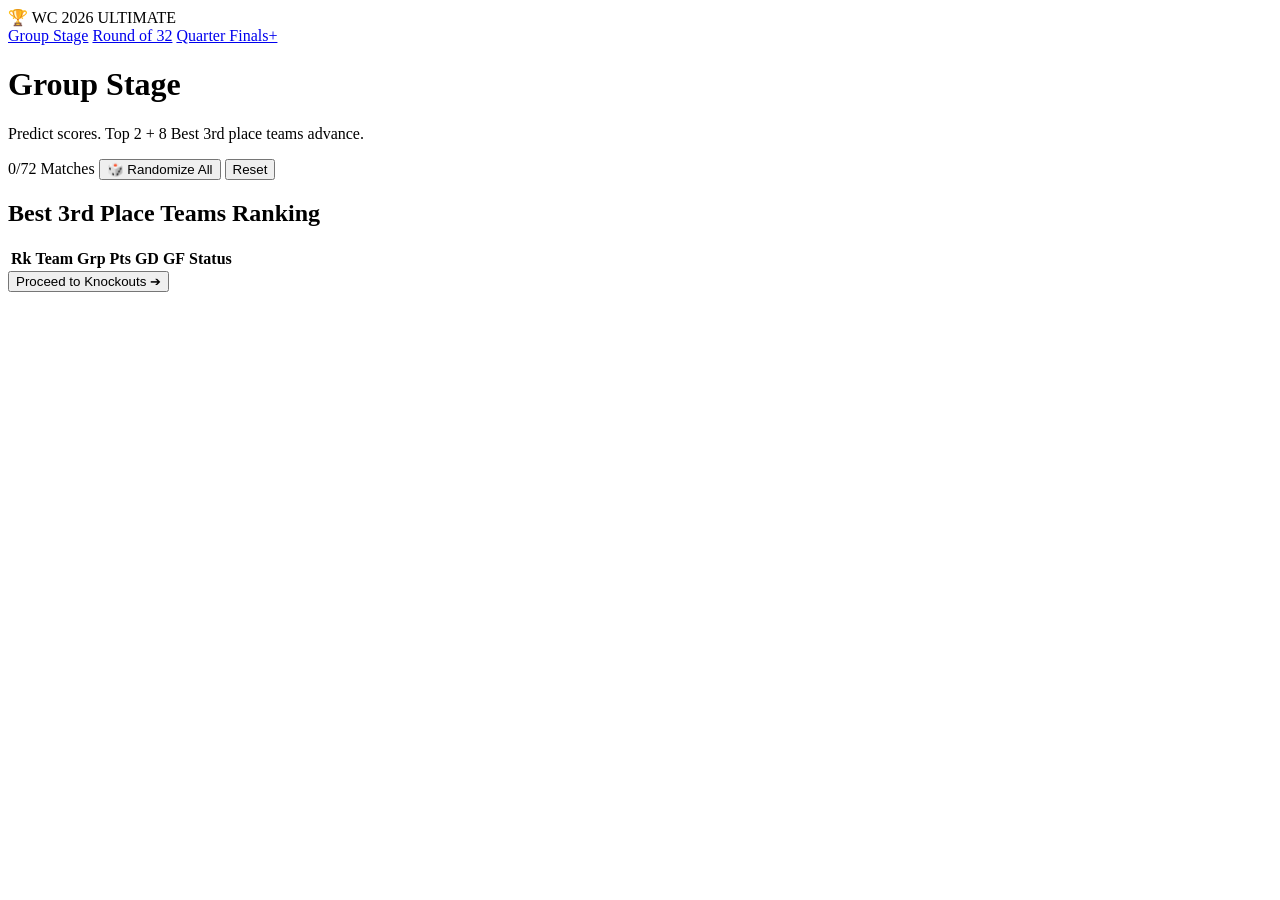
==== index.html @ 350a61d2 "Add files via upload" ====
<!DOCTYPE html>
<html lang="en">
<head>
    <meta charset="UTF-8">
    <meta name="viewport" content="width=device-width, initial-scale=1.0">
    <title>WC 2026 Predictor - Group Stage</title>
    <link rel="stylesheet" href="css/style.css">
    <link href="https://fonts.googleapis.com/css2?family=Montserrat:wght@400;700;900&display=swap" rel="stylesheet">
</head>
<body>
    <nav class="navbar">
        <div class="logo">🏆 WC 2026 ULTIMATE</div>
        <div class="links">
            <a href="groups.html" class="active">Group Stage</a>
            <a href="knockout-r32.html">Round of 32</a>
            <a href="knockout-finals.html">Quarter Finals+</a>
        </div>
    </nav>

    <div class="container fade-in">
        <header class="hero compact">
            <h1>Group Stage</h1>
            <p>Predict scores. Top 2 + 8 Best 3rd place teams advance.</p>
            <div class="status-bar">
                <span id="progress-text">0/72 Matches</span>
                <button onclick="app.randomizeGroups()" class="btn sm">🎲 Randomize All</button>
                <button onclick="app.resetGroups()" class="btn sm danger">Reset</button>
            </div>
        </header>

        <div id="groups-grid" class="groups-grid">
            </div>

        <div class="third-place-container">
            <h2>Best 3rd Place Teams Ranking</h2>
            <table class="table third-table">
                <thead>
                    <tr><th>Rk</th><th>Team</th><th>Grp</th><th>Pts</th><th>GD</th><th>GF</th><th>Status</th></tr>
                </thead>
                <tbody id="third-place-body"></tbody>
            </table>
        </div>

        <div class="actions">
            <button onclick="app.finalizeGroups()" class="btn primary">Proceed to Knockouts ➔</button>
        </div>
    </div>

    <script src="js/main.js"></script>
    <script>
        document.addEventListener('DOMContentLoaded', () => {
            app.initGroups();
        });
    </script>
</body>
</html>
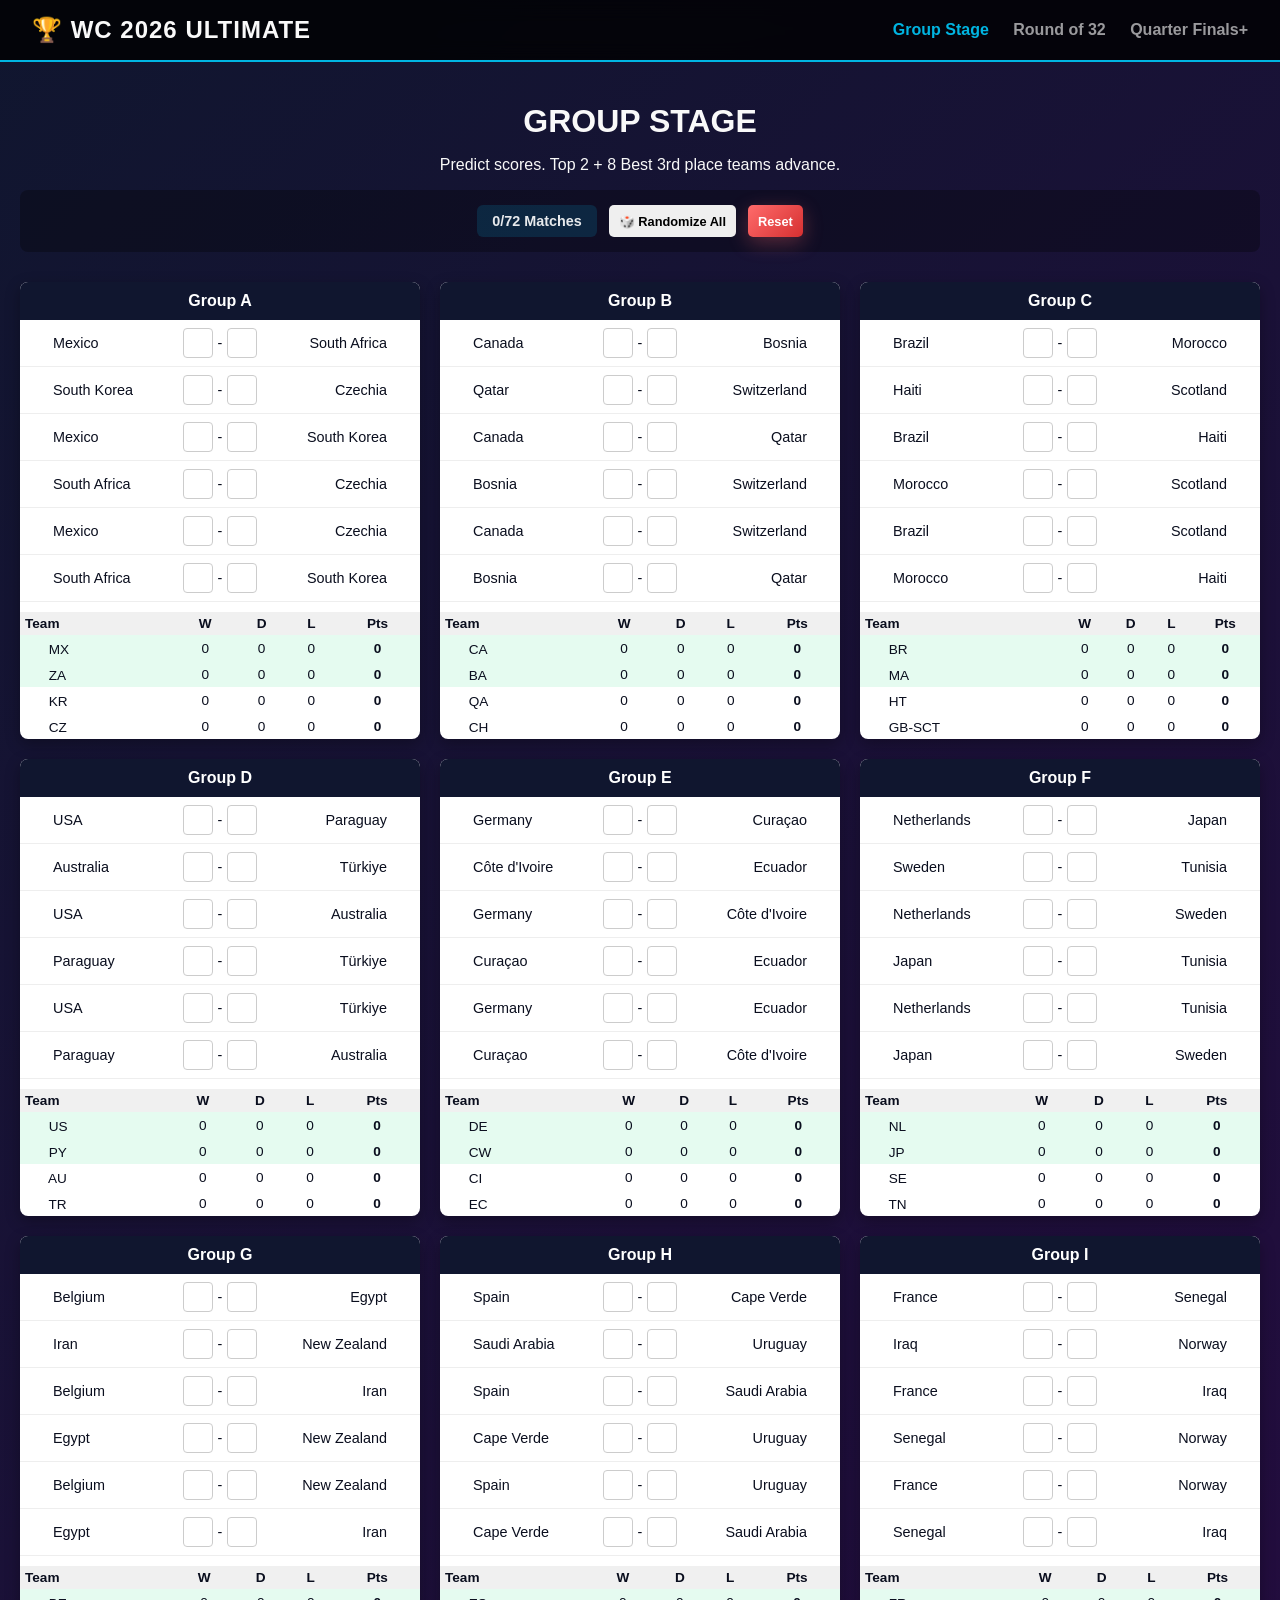
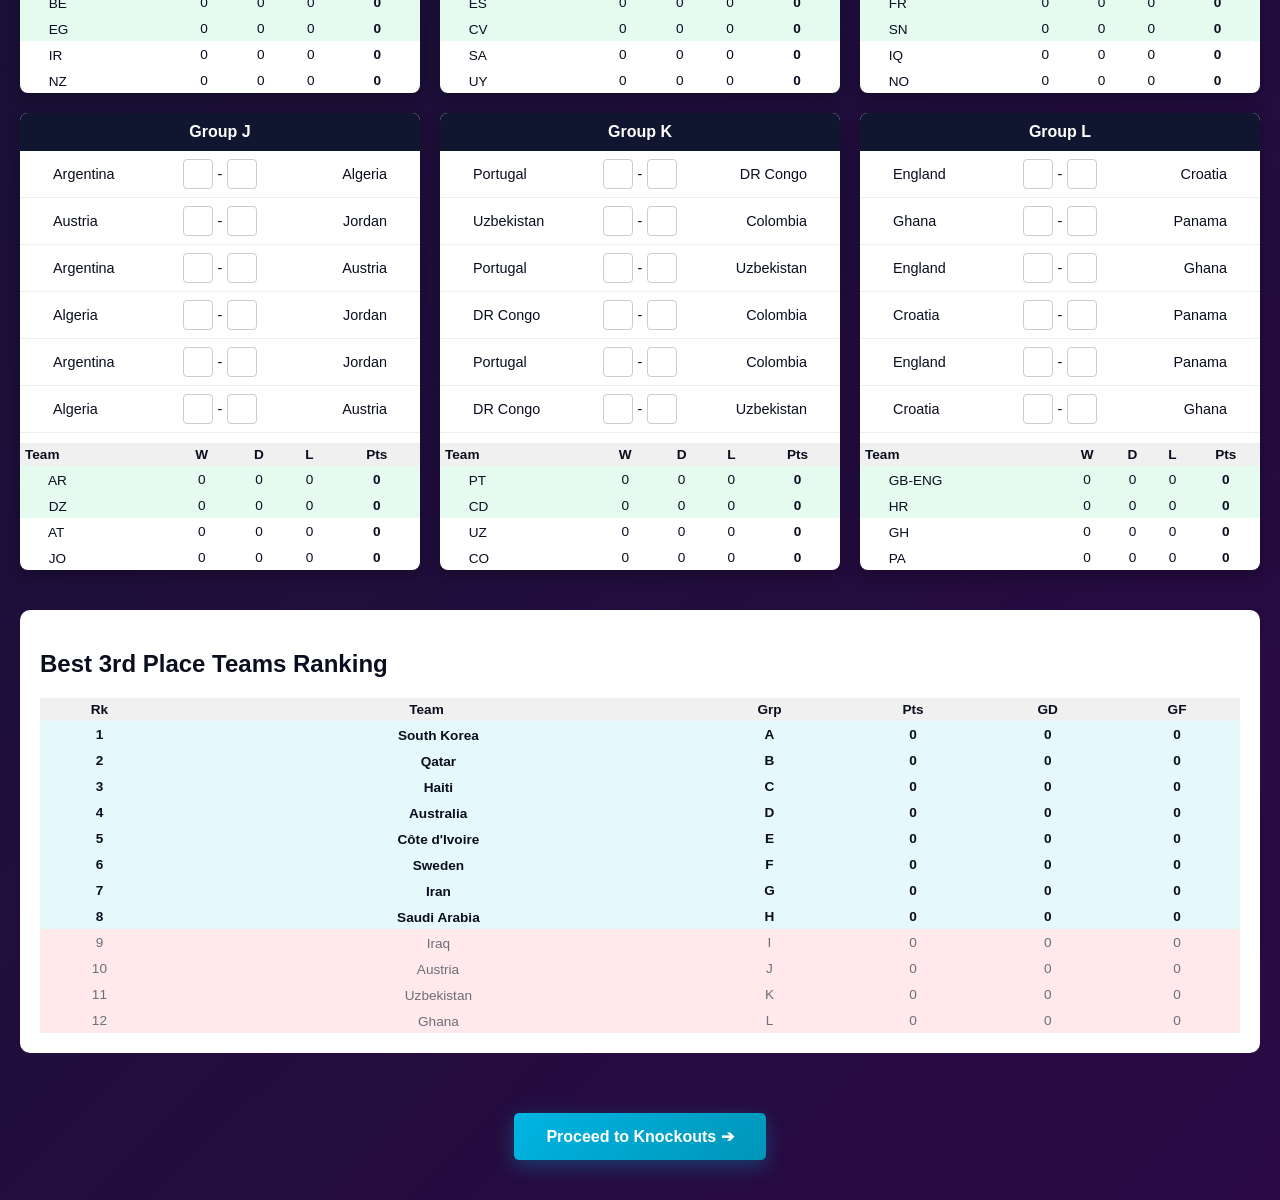
==== commit 5eb03869: "Update index.html" ====
--- a/index.html
+++ b/index.html
@@ -4,7 +4,7 @@
     <meta charset="UTF-8">
     <meta name="viewport" content="width=device-width, initial-scale=1.0">
     <title>WC 2026 Predictor - Group Stage</title>
-    <link rel="stylesheet" href="css/style.css">
+    <link rel="stylesheet" href="style.css">
     <link href="https://fonts.googleapis.com/css2?family=Montserrat:wght@400;700;900&display=swap" rel="stylesheet">
 </head>
 <body>
@@ -46,11 +46,11 @@
         </div>
     </div>
 
-    <script src="js/main.js"></script>
+    <script src="main.js"></script>
     <script>
         document.addEventListener('DOMContentLoaded', () => {
             app.initGroups();
         });
     </script>
 </body>
-</html>+</html>
--- a/style.css
+++ b/style.css
@@ -0,0 +1,705 @@
+:root {
+    --primary: #10162F; /* Deep Navy */
+    --accent: #00B5E2; /* Cyan/Teal */
+    --highlight: #BC0056; /* Magenta/Red */
+    --light: #F9F9F9;
+    --dark: #0a0e1e;
+    --success: #00d26a;
+    --bg-gradient: linear-gradient(135deg, #10162F 0%, #2A0944 100%);
+}
+
+* { box-sizing: border-box; font-family: 'Montserrat', sans-serif; }
+
+body {
+    margin: 0;
+    background: var(--bg-gradient);
+    color: var(--light);
+    min-height: 100vh;
+}
+
+/* Navbar */
+.navbar {
+    display: flex;
+    justify-content: space-between;
+    align-items: center;
+    padding: 1rem 2rem;
+    background: rgba(0,0,0,0.8);
+    backdrop-filter: blur(10px);
+    position: sticky;
+    top: 0;
+    z-index: 1000;
+    border-bottom: 2px solid var(--accent);
+}
+
+.logo { font-weight: 900; font-size: 1.5rem; color: var(--light); text-transform: uppercase; letter-spacing: 1px; }
+
+.links a {
+    color: rgba(255,255,255,0.6);
+    text-decoration: none;
+    margin-left: 20px;
+    font-weight: 700;
+    transition: 0.3s;
+}
+
+.links a.active, .links a:hover { color: var(--accent); }
+
+/* Container */
+.container {
+    max-width: 1400px;
+    margin: 0 auto;
+    padding: 20px;
+}
+
+.hero { text-align: center; margin-bottom: 30px; }
+.hero h1 { font-size: 3rem; margin-bottom: 10px; text-transform: uppercase; }
+.hero.compact h1 { font-size: 2rem; }
+
+/* Buttons */
+.btn {
+    padding: 10px 20px;
+    border: none;
+    border-radius: 5px;
+    font-weight: 700;
+    cursor: pointer;
+    transition: transform 0.2s;
+}
+.btn:hover { transform: scale(1.05); }
+.btn.primary { background: var(--accent); color: var(--primary); }
+.btn.secondary { background: transparent; border: 2px solid var(--accent); color: var(--accent); }
+.btn.danger { background: #ff4757; color: white; }
+.btn.sm { padding: 5px 10px; font-size: 0.8rem; }
+
+/* Group Stage */
+.groups-grid {
+    display: grid;
+    grid-template-columns: repeat(auto-fit, minmax(320px, 1fr));
+    gap: 20px;
+}
+
+.group-card {
+    background: white;
+    color: var(--dark);
+    border-radius: 8px;
+    overflow: hidden;
+    box-shadow: 0 5px 15px rgba(0,0,0,0.3);
+}
+
+.group-header {
+    background: var(--primary);
+    color: white;
+    padding: 10px;
+    text-align: center;
+    font-weight: 700;
+}
+
+.match-row {
+    display: flex;
+    justify-content: space-between;
+    align-items: center;
+    padding: 8px;
+    border-bottom: 1px solid #eee;
+    font-size: 0.9rem;
+}
+
+.team-name { display: flex; align-items: center; gap: 5px; width: 35%; overflow: hidden; white-space: nowrap; }
+.flag { width: 20px; height: 15px; object-fit: cover; border-radius: 2px; }
+
+.inputs { display: flex; gap: 5px; align-items: center; }
+.score-input {
+    width: 30px;
+    height: 30px;
+    text-align: center;
+    border: 1px solid #ccc;
+    border-radius: 4px;
+    font-weight: bold;
+}
+
+.table { width: 100%; border-collapse: collapse; font-size: 0.85rem; margin-top: 10px; }
+.table th, .table td { padding: 4px; text-align: center; }
+.table th { background: #f0f0f0; }
+.table tr:nth-child(1), .table tr:nth-child(2) { background: rgba(0, 210, 106, 0.2); } /* Top 2 Green */
+
+/* Best 3rds */
+.third-place-container { margin-top: 40px; background: white; color: var(--dark); padding: 20px; border-radius: 10px; }
+.third-table tr:nth-child(-n+8) { background: rgba(0, 181, 226, 0.2); font-weight: bold; } /* Top 8 qualify */
+.third-table tr:nth-child(n+9) { background: rgba(255, 71, 87, 0.2); opacity: 0.7; }
+
+/* Round of 32 Table */
+.r32-columns {
+    display: grid;
+    grid-template-columns: 1fr 1fr;
+    gap: 30px;
+    margin: 20px 0;
+}
+
+.r32-column {
+    min-width: 0;
+}
+
+.r32-table {
+    width: 100%;
+    border-collapse: collapse;
+    background: white;
+    color: var(--dark);
+    border-radius: 10px;
+    overflow: hidden;
+    box-shadow: 0 4px 12px rgba(0,0,0,0.15);
+}
+
+.r32-table thead {
+    background: linear-gradient(135deg, var(--primary) 0%, #1a1f3a 100%);
+    color: white;
+    font-weight: 700;
+}
+
+.r32-table thead th {
+    padding: 16px;
+    text-align: center;
+    text-transform: uppercase;
+    font-size: 0.9rem;
+    letter-spacing: 1px;
+    border-bottom: 3px solid var(--accent);
+    white-space: nowrap;
+}
+
+.r32-table thead th.team-col,
+.r32-table thead th.score-col {
+    display: table-cell;
+    width: auto;
+    text-align: center;
+}
+
+.r32-table tbody tr {
+    border-bottom: 1px solid rgba(0,0,0,0.08);
+    transition: all 0.2s ease;
+}
+
+.r32-table tbody tr:hover {
+    background: rgba(0, 181, 226, 0.06);
+    transform: scale(1.02);
+    box-shadow: inset 0 0 0 1px rgba(0, 181, 226, 0.2);
+}
+
+.r32-table tbody tr:nth-child(even) {
+    background: rgba(0,0,0,0.02);
+}
+
+.r32-table td {
+    padding: 14px 16px;
+    text-align: left;
+}
+
+.match-col {
+    font-weight: 700;
+    color: var(--accent);
+    width: 60px;
+    text-align: center;
+}
+
+.team-col {
+    display: flex;
+    align-items: center;
+    gap: 10px;
+    font-size: 0.95rem;
+    font-weight: 600;
+    width: 35%;
+}
+
+.team-col img.flag {
+    width: 24px;
+    height: 18px;
+    object-fit: cover;
+    border-radius: 3px;
+    flex-shrink: 0;
+}
+
+.score-col {
+    display: flex;
+    align-items: center;
+    justify-content: center;
+    gap: 8px;
+    width: 30%;
+    font-weight: 700;
+}
+
+.r32-score {
+    width: 45px;
+    height: 40px;
+    font-size: 1.1rem;
+    text-align: center;
+    border: 2px solid rgba(0,0,0,0.15);
+    border-radius: 6px;
+    font-weight: 700;
+    color: var(--dark);
+    background: white;
+    transition: all 0.2s ease;
+}
+
+.r32-score:focus {
+    outline: none;
+    border-color: var(--accent);
+    box-shadow: 0 0 0 4px rgba(0, 181, 226, 0.1);
+    background: rgba(0, 181, 226, 0.02);
+}
+
+.score-col span {
+    font-size: 1.2rem;
+    color: rgba(0,0,0,0.4);
+}
+
+
+/* Bracket */
+.bracket-wrapper { 
+    overflow-x: auto; 
+    padding-bottom: 50px;
+    background: rgba(0,0,0,0.3);
+    border-radius: 10px;
+    margin: 20px 0;
+}
+
+.bracket-container {
+    display: flex;
+    flex-direction: row;
+    min-width: 1600px;
+    justify-content: space-between;
+    padding: 30px 10px;
+    gap: 15px;
+}
+
+.round {
+    display: flex;
+    flex-direction: column;
+    justify-content: space-around;
+    padding: 0 15px;
+    position: relative;
+}
+
+.round::before {
+    content: attr(data-round);
+    position: absolute;
+    top: -25px;
+    left: 50%;
+    transform: translateX(-50%);
+    font-size: 0.75rem;
+    font-weight: 700;
+    text-transform: uppercase;
+    color: rgba(255,255,255,0.5);
+    letter-spacing: 1px;
+}
+
+.matchup {
+    background: linear-gradient(135deg, rgba(255,255,255,0.95) 0%, rgba(255,255,255,0.88) 100%);
+    color: var(--dark);
+    width: 220px;
+    border-radius: 8px;
+    margin: 12px 0;
+    padding: 12px;
+    position: relative;
+    box-shadow: 0 4px 12px rgba(0,0,0,0.25);
+    border: 1px solid rgba(0,0,0,0.08);
+    transition: all 0.3s cubic-bezier(0.175, 0.885, 0.32, 1.275);
+}
+
+.matchup:hover {
+    box-shadow: 0 8px 20px rgba(0, 181, 226, 0.2);
+    transform: translateY(-2px);
+}
+
+.team-slot {
+    display: flex;
+    justify-content: space-between;
+    align-items: center;
+    padding: 8px;
+    margin: 2px 0;
+    cursor: pointer;
+    border-radius: 4px;
+    transition: all 0.2s;
+    font-size: 0.9rem;
+}
+
+.team-slot:hover { 
+    background: rgba(0, 181, 226, 0.08);
+}
+
+.team-slot.winner { 
+    font-weight: 700;
+    color: var(--success);
+    background: rgba(0, 210, 106, 0.15);
+}
+
+.team-slot span {
+    display: flex;
+    align-items: center;
+    gap: 6px;
+    flex: 1;
+    min-width: 0;
+    overflow: hidden;
+}
+
+.team-slot span img {
+    flex-shrink: 0;
+}
+
+.team-slot div {
+    display: flex;
+    gap: 3px;
+    align-items: center;
+}
+
+.score-input.k-input {
+    width: 35px;
+    height: 35px;
+    border: 1.5px solid rgba(0,0,0,0.15);
+    border-radius: 4px;
+    text-align: center;
+    font-weight: 700;
+    font-size: 0.9rem;
+    background: white;
+    color: var(--dark);
+    transition: all 0.2s;
+}
+
+.score-input.k-input:focus {
+    outline: none;
+    border-color: var(--accent);
+    box-shadow: 0 0 0 3px rgba(0, 181, 226, 0.1);
+}
+
+.pen-input {
+    width: 30px;
+    height: 28px;
+    font-size: 0.75rem;
+    padding: 2px !important;
+}
+
+
+/* Modal */
+.modal { 
+    position: fixed;
+    top: 0;
+    left: 0;
+    width: 100%;
+    height: 100%;
+    background: rgba(0, 0, 0, 0.9);
+    backdrop-filter: blur(4px);
+    z-index: 2000;
+    display: flex;
+    justify-content: center;
+    align-items: center;
+}
+
+.modal.hidden { display: none; }
+
+.modal-content { 
+    background: white;
+    padding: 40px;
+    border-radius: 12px;
+    color: black;
+    text-align: center;
+    box-shadow: 0 20px 60px rgba(0, 0, 0, 0.4);
+    animation: slideUp 0.3s ease-out;
+}
+
+.modal-content h3 {
+    color: var(--primary);
+    font-size: 1.5rem;
+    margin-bottom: 15px;
+}
+
+.penalty-inputs {
+    display: flex;
+    justify-content: center;
+    align-items: center;
+    gap: 15px;
+    margin: 20px 0;
+}
+
+.penalty-inputs input { 
+    width: 60px;
+    height: 50px;
+    font-size: 1.2rem;
+    text-align: center;
+    border: 2px solid rgba(0, 0, 0, 0.1);
+    border-radius: 6px;
+    font-weight: 700;
+    transition: all 0.2s;
+}
+
+.penalty-inputs input:focus {
+    outline: none;
+    border-color: var(--accent);
+    box-shadow: 0 0 0 4px rgba(0, 181, 226, 0.1);
+}
+
+@keyframes slideUp {
+    from {
+        opacity: 0;
+        transform: translateY(20px);
+    }
+    to {
+        opacity: 1;
+        transform: translateY(0);
+    }
+}
+
+
+/* Status Bar & Actions */
+.status-bar {
+    display: flex;
+    gap: 12px;
+    justify-content: center;
+    flex-wrap: wrap;
+    margin-top: 15px;
+    padding: 15px;
+    background: rgba(0, 0, 0, 0.3);
+    border-radius: 8px;
+}
+
+#progress-text {
+    display: inline-block;
+    padding: 8px 15px;
+    background: rgba(0, 181, 226, 0.15);
+    border-radius: 6px;
+    font-weight: 600;
+    font-size: 0.9rem;
+    color: rgba(255, 255, 255, 0.9);
+}
+
+.actions {
+    text-align: center;
+    margin-top: 40px;
+    padding: 20px;
+}
+
+.btn.primary {
+    background: linear-gradient(135deg, var(--accent) 0%, #0095b8 100%);
+    color: white;
+    padding: 14px 32px;
+    font-size: 1rem;
+    box-shadow: 0 6px 20px rgba(0, 181, 226, 0.3);
+}
+
+.btn.primary:hover {
+    box-shadow: 0 10px 30px rgba(0, 181, 226, 0.5);
+    transform: translateY(-3px);
+}
+
+.btn.danger {
+    background: linear-gradient(135deg, #ff6b6b 0%, #d63031 100%);
+    box-shadow: 0 6px 20px rgba(255, 107, 107, 0.3);
+}
+
+.btn.danger:hover {
+    box-shadow: 0 10px 30px rgba(255, 107, 107, 0.5);
+    transform: translateY(-3px);
+}
+
+
+/* --- CELEBRATION ANIMATION --- */
+#celebration-overlay {
+    position: fixed;
+    top: 0;
+    left: 0;
+    width: 100%;
+    height: 100%;
+    background: radial-gradient(circle, rgba(0, 0, 0, 0.7) 0%, rgba(0, 0, 0, 0.95) 100%);
+    z-index: 9999;
+    display: flex;
+    flex-direction: column;
+    justify-content: center;
+    align-items: center;
+    pointer-events: none;
+    opacity: 0;
+    transition: opacity 0.5s ease-in-out;
+}
+
+#celebration-overlay.active { 
+    opacity: 1;
+    pointer-events: all;
+}
+
+.winner-text {
+    font-size: 5rem;
+    font-weight: 900;
+    color: #FFD700;
+    text-shadow: 
+        0 0 30px rgba(255, 215, 0, 0.8),
+        0 0 60px rgba(255, 215, 0, 0.5),
+        0 4px 8px rgba(0, 0, 0, 0.4);
+    animation: popInBounce 1s cubic-bezier(0.34, 1.56, 0.64, 1);
+    text-align: center;
+    line-height: 1.2;
+}
+
+.confetti {
+    position: absolute;
+    width: 10px;
+    height: 10px;
+    animation: confettiFall linear forwards;
+}
+
+@keyframes popInBounce {
+    0% {
+        transform: scale(0) rotate(-45deg);
+        opacity: 0;
+    }
+    50% {
+        transform: scale(1.1);
+    }
+    100% {
+        transform: scale(1) rotate(0deg);
+        opacity: 1;
+    }
+}
+
+@keyframes confettiFall {
+    to {
+        transform: translateY(100vh) rotateZ(720deg);
+        opacity: 0;
+    }
+}
+
+
+/* --- 3rd PLACE MATCH --- */
+.third-place-wrapper {
+    margin-top: 40px;
+    padding: 30px;
+    background: linear-gradient(135deg, rgba(184, 134, 11, 0.1) 0%, rgba(184, 134, 11, 0.05) 100%);
+    border-radius: 12px;
+    border: 2px solid rgba(184, 134, 11, 0.4);
+    text-align: center;
+    width: 320px;
+    margin-left: auto;
+    margin-right: auto;
+    box-shadow: 0 8px 25px rgba(184, 134, 11, 0.15);
+}
+
+.third-place-wrapper h3 { 
+    margin: 0 0 15px 0;
+    color: #DAA520;
+    font-size: 1rem;
+    text-transform: uppercase;
+    letter-spacing: 1.5px;
+    font-weight: 800;
+}
+
+/* --- FINAL MATCH WRAPPER --- */
+.final-match-wrapper {
+    margin-top: 40px;
+    padding: 30px;
+    background: linear-gradient(135deg, rgba(255, 215, 0, 0.15) 0%, rgba(255, 215, 0, 0.08) 100%);
+    border-radius: 12px;
+    border: 2px solid rgba(255, 215, 0, 0.6);
+    text-align: center;
+    width: 320px;
+    margin-left: auto;
+    margin-right: auto;
+    box-shadow: 0 12px 35px rgba(255, 215, 0, 0.25);
+}
+
+.final-match-wrapper h3 { 
+    margin: 0 0 15px 0;
+    color: #FFD700;
+    font-size: 1.2rem;
+    text-transform: uppercase;
+    letter-spacing: 2px;
+    font-weight: 900;
+    text-shadow: 0 2px 4px rgba(255, 215, 0, 0.3);
+}
+
+
+/* Fix spacing between Final and 3rd Place boxes */
+#round-2 {
+    display: flex;
+    flex-direction: column;
+    align-items: center;
+    gap: 30px; /* Adjust space between the two large boxes */
+}
+.hidden { display: none !important; }
+/* --- MOBILE RESPONSIVENESS & TOUCH FIXES --- */
+@media (max-width: 768px) {
+    /* 1. Stack the Navbar */
+    .navbar {
+        flex-direction: column;
+        padding: 1rem;
+        gap: 15px;
+    }
+    .links {
+        display: flex;
+        justify-content: center;
+        width: 100%;
+        gap: 15px;
+        flex-wrap: wrap;
+    }
+    .links a { margin-left: 0; font-size: 0.9rem; }
+
+    /* 2. Adjust Typography */
+    .hero h1 { font-size: 1.8rem; }
+    .container { padding: 10px; }
+
+    /* 3. Group Stage Stacking */
+    .groups-grid {
+        grid-template-columns: 1fr; /* Force 1 column on mobile */
+    }
+
+    /* 3b. R32 Table Stacking */
+    .r32-columns {
+        grid-template-columns: 1fr; /* Stack columns on mobile */
+        gap: 20px;
+    }
+
+    .r32-table {
+        font-size: 0.8rem;
+    }
+
+    .r32-table td, .r32-table th {
+        padding: 10px 8px;
+    }
+
+    .team-col {
+        font-size: 0.85rem;
+    }
+
+    .r32-score {
+        width: 35px;
+        height: 32px;
+        font-size: 0.9rem;
+    }
+    
+    /* 4. Better Input Sizes for Fingers */
+    .score-input {
+        width: 40px; /* Wider for touch */
+        height: 40px;
+        font-size: 16px; /* Prevents auto-zoom on iPhone */
+    }
+
+    /* 5. Bracket Scrolling */
+    /* We keep the bracket wide, but ensure the user knows to scroll */
+    .bracket-wrapper {
+        -webkit-overflow-scrolling: touch; /* Smooth scroll on iOS */
+    }
+    
+
+}
+    /* 6. Celebration Text Fit */
+    .winner-text {
+        font-size: 3rem;
+        padding: 0 20px;
+    }
+    .winner-text .winner-team {
+    display: flex;
+    align-items: center;
+    justify-content: center;
+    gap: 10px;
+    font-size: 2rem;
+    font-weight: 900;
+    margin-top: 12px;
+    letter-spacing: 2px;
+    }
+
+    .winner-text .winner-team img.flag {
+        width: 60px;
+        height: auto;
+        border-radius: 4px;
+        box-shadow: 0 0 12px rgba(255, 255, 255, 0.6);
+    }
